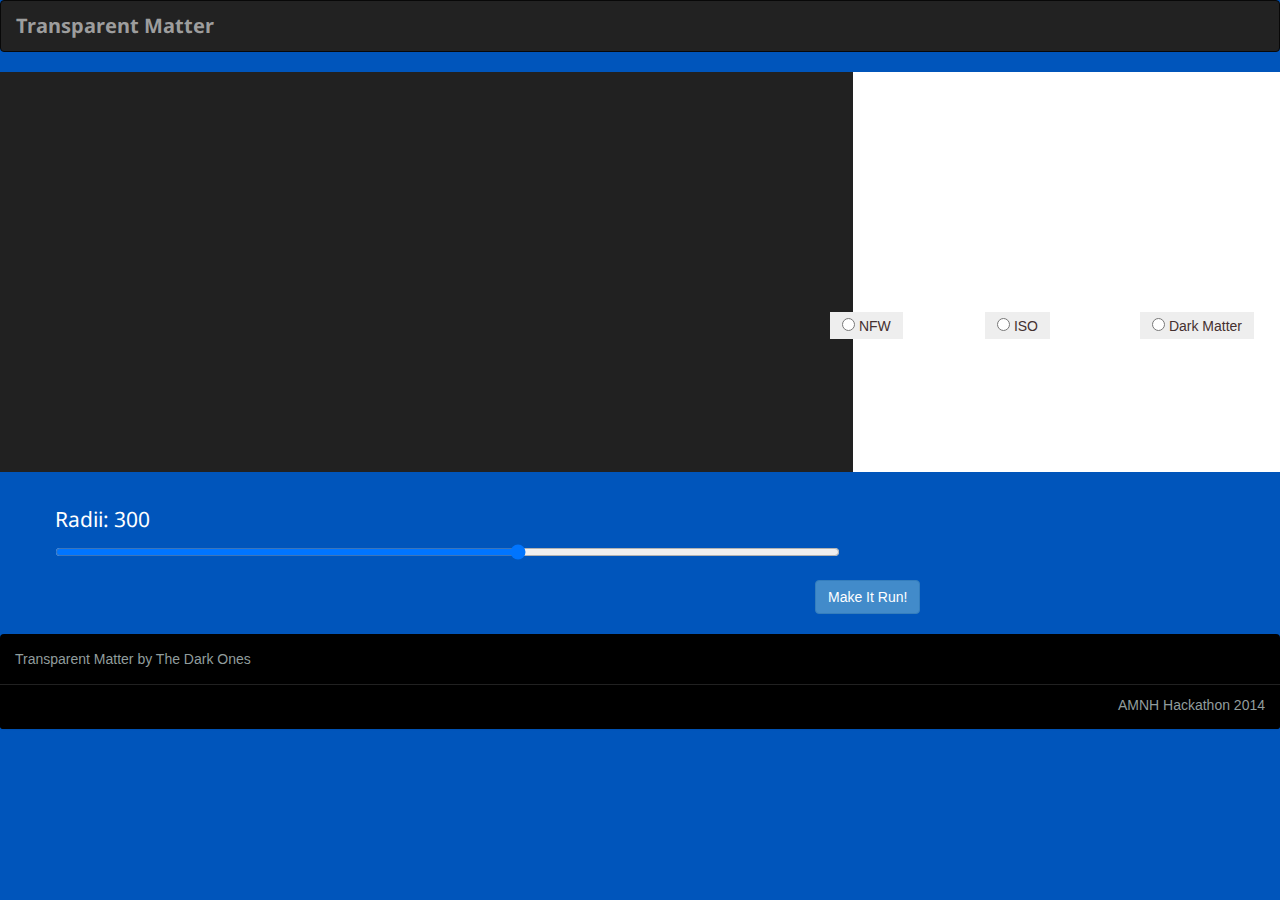
==== index.html @ e0890e86 "shortened the slider" ====
<!DOCTYPE html>
<html lang="en">
  <head>
    <meta charset="utf-8">
    <meta http-equiv="X-UA-Compatible" content="IE=edge">
    <meta name="viewport" content="width=device-width, initial-scale=1">
    <title>Transparent Matter</title>

    <!-- Bootstrap -->
    <link href="css/bootstrap.min.css" rel="stylesheet">

    <!-- CSS -->
    <link href='http://fonts.googleapis.com/css?family=Droid+Sans:400,700' rel='stylesheet' type='text/css'>
    <link href="css/styles.css" rel="stylesheet">

    
    

    <!-- HTML5 shim and Respond.js for IE8 support of HTML5 elements and media queries -->
    <!-- WARNING: Respond.js doesn't work if you view the page via file:// -->
    <!--[if lt IE 9]>
      <script src="https://oss.maxcdn.com/html5shiv/3.7.2/html5shiv.min.js"></script>
      <script src="https://oss.maxcdn.com/respond/1.4.2/respond.min.js"></script>
    <![endif]-->
  </head>
  <body>
    <nav class="navbar navbar-inverse" role="navigation">
      <div class="container-fluid">
        <div class="navbar-header">
          <a class="navbar-brand" href="#">Transparent Matter</a>
        </div>
      </div><!-- /.container-fluid -->
    </nav>

    <div class="container-fluid">
      <div class="row">
        <div class="col-md-8" id="anidiv"></div>
        <div class="col-md-4"></div>
      </div>
      <div class="row">
        <div class="col-lg-1 pull-right">
          <div class="input-group">
            <span class="input-group-addon">
              <input type="radio"> Dark Matter
            </span>
          </div><!-- /input-group-->
        </div> 
       
        <div class="col-lg-1 pull-right">
          <div class="input-group">
            <span class="input-group-addon">
              <input type="radio"> ISO
            </span>
          </div><!-- /input-group -->
        </div><!-- /.col-lg-1 -->

        <div class="col-lg-1 pull-right">
          <div class="input-group">
            <span class="input-group-addon">
              <input type="radio"> NFW
            </span>
          </div><!-- /input-group -->
        </div><!-- /.col-lg-1 -->
      </div><!-- /.row -->

      <div class="range-length">
        <p id="radii_value">Radii: 300</p>
        <input type="range" min="10" max="500" step="10" value="300" onchange="OnSliderChanged (this)">
      </div>
      <button type="button" class="btn btn-primary" onclick="loadgif()">Make It Run!</button>
      <script type="text/javascript">
        function OnSliderChanged (slider) {
            var sliderValue = document.getElementById ("radii_value");
            sliderValue.innerHTML = "Radii: "+ slider.value;
        } 
        function loadgif() {
            var animationDiv = document.getElementById("anidiv");
            animationDiv.innerHTML = "<img height=200 width=200 src=\"NFW_short.gif\">";
        }
    </script>

    </div> <!-- container-fluid -->

    <div class="panel panel-default">
      <div class="panel-body">
        Transparent Matter by The Dark Ones
      </div>
      <div class="panel-footer"><p>AMNH Hackathon 2014</p></div>
    </div>

    <!-- jQuery (necessary for Bootstrap's JavaScript plugins) -->
    <script src="https://ajax.googleapis.com/ajax/libs/jquery/1.11.1/jquery.min.js"></script>
    <!-- Include all compiled plugins (below), or include individual files as needed -->
    <script src="js/bootstrap.min.js"></script>
  </body>
</html>
---- css/styles.css ----
body{
  background-color: #0055bb;
}

.navbar.navbar-default{
  background-color: #44bbcc;
  border: none;
}

a.navbar-brand{
  color: #ffffff;
  font-family: Droid Sans;
  font-weight: bold;
  font-size: 20px;
}

.col-md-8{
  background-color: #212121;
  height: 400px;
}

.col-md-8-bottom{
  background-color: #bbeeff;
  height: 100px;
}

.col-md-4{
  background-color: #ffffff;
  height: 400px;

}

span.input-group-addon{
  padding: 6px 12px;
  font-size: 14px;
  font-weight: 400;
  line-height: 1;
  color: #443030;
  text-align: center;
  background-color: none;
  border: none;
  border-radius: none;
}

.btn-group{
  top: -250px;
  right: 60px;
  padding-left: 20px;
}

.col-lg-1{
  top: -160px;
 padding-right: 140px;
  
}

.btn.btn-primary {
  margin-top: 20px;
  margin-left: 800px;
}

.range-length{
  padding-top: 5px;
  padding-left: 40px;
  width: 66%;
}

.range-length p{
  font-family: Droid Sans;
  font-size: 1.5em;
  color: #ffffff;
}

.input[type="range"]{
  width: 66%;
}

.panel.panel-default{
  margin-top: 20px;
  margin-bottom: 0px;
  background-color: #000000;
  border: none;
  color: #919D9D;
}

.panel-footer {
  height: 45px;
  background-color: #000000;
  color: #919D9D;
  border-color: #212121;
}
.panel-footer p{
  float: right;
}
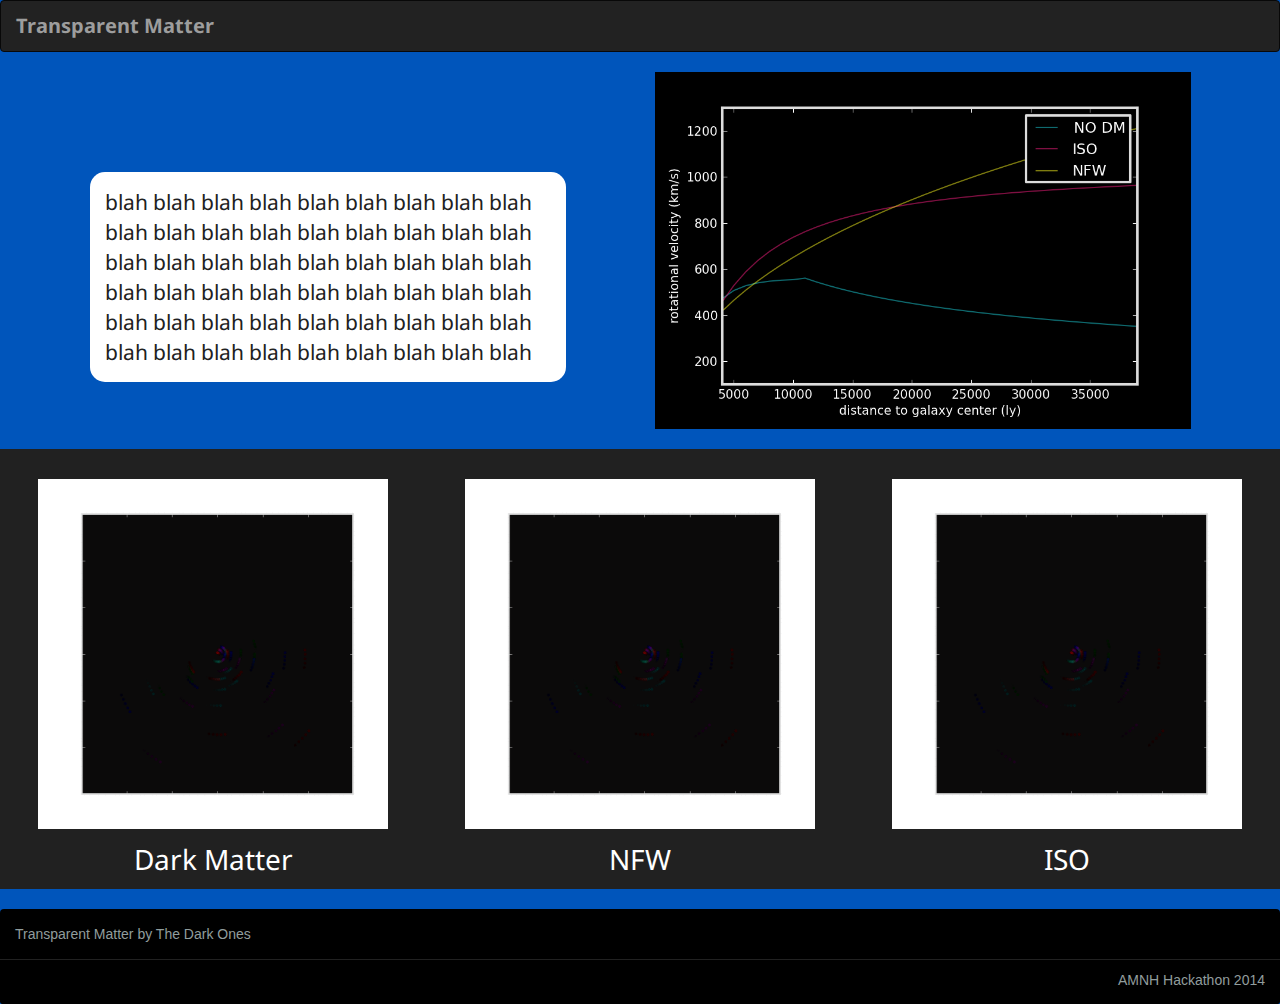
==== commit 66fffa64: "added final style changes" ====
--- a/index.html
+++ b/index.html
@@ -33,52 +33,28 @@
     </nav>
 
     <div class="container-fluid">
+    
+        <div class="col-md-6">
+          <div class="blah-radius">
+            <p>blah blah blah blah blah blah blah blah blah blah blah blah blah blah blah blah blah blah blah blah blah blah blah blah blah blah blah blah blah blah blah blah blah blah blah blah blah blah blah blah blah blah blah blah blah blah blah blah blah blah blah blah blah blah </p>
+          </div>
+        </div>
+        <div class="col-md-6">
+            <img src="default.png">
+        </div>
+      
+
       <div class="row">
-        <div class="col-md-8" id="anidiv"></div>
-        <div class="col-md-4"></div>
+        <div class="col-md-4"><img height=350 width=350 src="NFW_short.gif">
+          <p>Dark Matter</p>
+        </div>
+        <div class="col-md-4"><img height=350 width=350 src="NFW_short.gif">
+          <p>NFW</p>
+        </div>
+        <div class="col-md-4"><img height=350 width=350 src="NFW_short.gif">
+          <p>ISO</p>
+        </div>
       </div>
-      <div class="row">
-        <div class="col-lg-1 pull-right">
-          <div class="input-group">
-            <span class="input-group-addon">
-              <input type="radio"> Dark Matter
-            </span>
-          </div><!-- /input-group-->
-        </div> 
-       
-        <div class="col-lg-1 pull-right">
-          <div class="input-group">
-            <span class="input-group-addon">
-              <input type="radio"> ISO
-            </span>
-          </div><!-- /input-group -->
-        </div><!-- /.col-lg-1 -->
-
-        <div class="col-lg-1 pull-right">
-          <div class="input-group">
-            <span class="input-group-addon">
-              <input type="radio"> NFW
-            </span>
-          </div><!-- /input-group -->
-        </div><!-- /.col-lg-1 -->
-      </div><!-- /.row -->
-
-      <div class="range-length">
-        <p id="radii_value">Radii: 300</p>
-        <input type="range" min="10" max="500" step="10" value="300" onchange="OnSliderChanged (this)">
-      </div>
-      <button type="button" class="btn btn-primary" onclick="loadgif()">Make It Run!</button>
-      <script type="text/javascript">
-        function OnSliderChanged (slider) {
-            var sliderValue = document.getElementById ("radii_value");
-            sliderValue.innerHTML = "Radii: "+ slider.value;
-        } 
-        function loadgif() {
-            var animationDiv = document.getElementById("anidiv");
-            animationDiv.innerHTML = "<img height=200 width=200 src=\"NFW_short.gif\">";
-        }
-    </script>
-
     </div> <!-- container-fluid -->
 
     <div class="panel panel-default">
--- a/css/styles.css
+++ b/css/styles.css
@@ -14,32 +14,40 @@
   font-size: 20px;
 }
 
-.col-md-8{
-  background-color: #212121;
-  height: 400px;
+.col-md-6 img {
+  width: 90%;
+  margin-bottom: 20px;
 }
 
-.col-md-8-bottom{
-  background-color: #bbeeff;
-  height: 100px;
+.blah-radius p {
+  width: 80%;
+  height: 50%;
+  margin: auto;
+  margin-top: 100px;
+  border-radius: 15px;
+  background-color: white;
+  font-family: Droid Sans;
+  font-size: 1.5em;
+  color: #212121;
+  padding: 15px;
 }
 
 .col-md-4{
-  background-color: #ffffff;
-  height: 400px;
-
+  background-color: #212121;
+  height: 440px;
+}
+.col-md-4 img{
+  display: block;
+  margin: auto;
+  margin-top: 30px;
 }
 
-span.input-group-addon{
-  padding: 6px 12px;
-  font-size: 14px;
-  font-weight: 400;
-  line-height: 1;
-  color: #443030;
+.row p {
+  color: #ffffff;
+  font-family: Droid Sans;
+  font-size: 2em;
   text-align: center;
-  background-color: none;
-  border: none;
-  border-radius: none;
+  padding: 10px;
 }
 
 .btn-group{
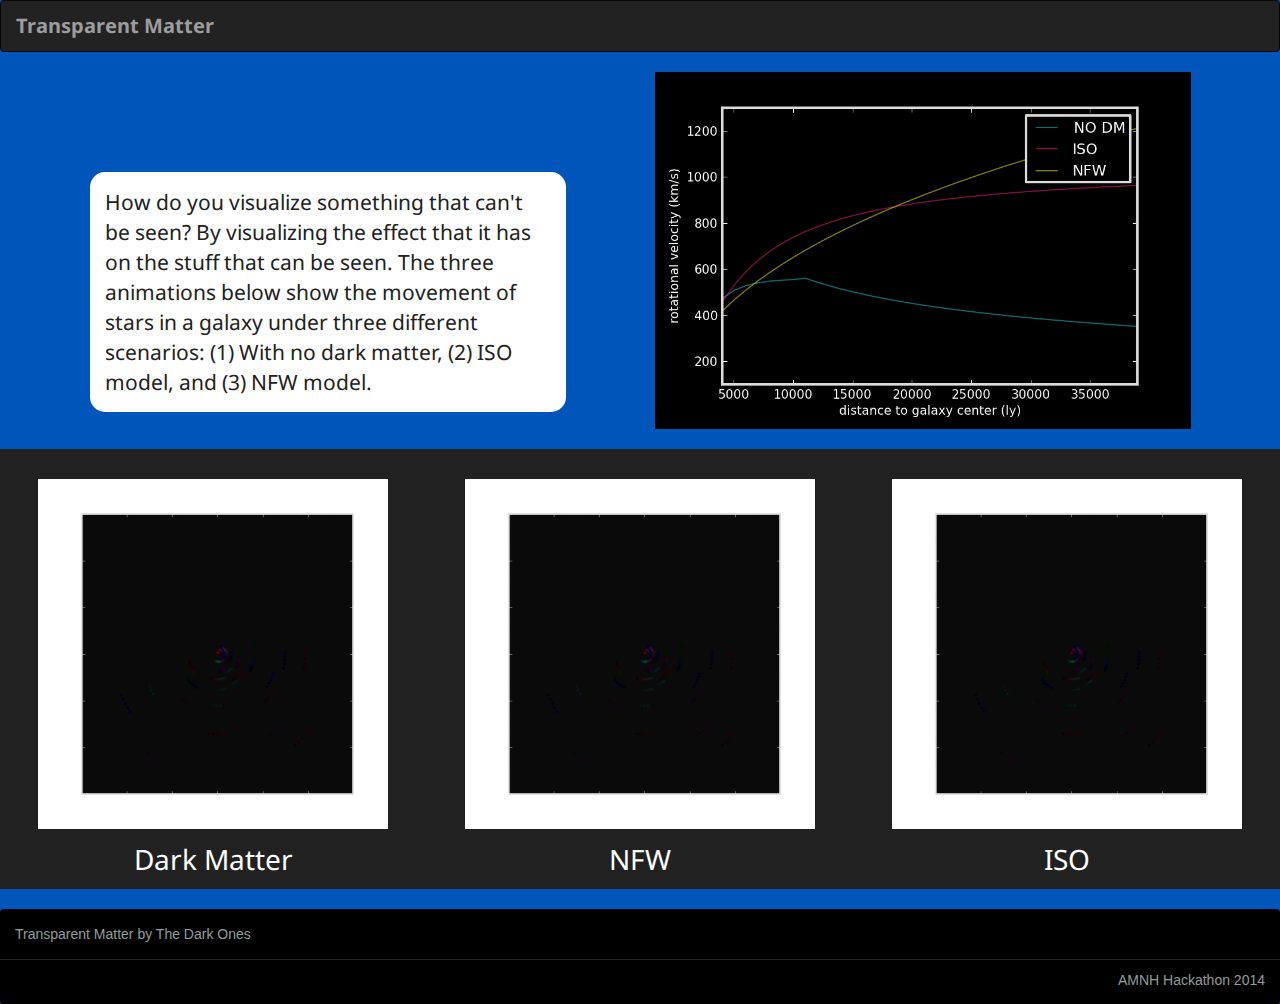
==== commit 4a58bea7: "Updated blurp" ====
--- a/index.html
+++ b/index.html
@@ -36,7 +36,7 @@
     
         <div class="col-md-6">
           <div class="blah-radius">
-            <p>blah blah blah blah blah blah blah blah blah blah blah blah blah blah blah blah blah blah blah blah blah blah blah blah blah blah blah blah blah blah blah blah blah blah blah blah blah blah blah blah blah blah blah blah blah blah blah blah blah blah blah blah blah blah </p>
+            <p>How do you visualize something that can't be seen? By visualizing the effect that it has on the stuff that can be seen. The three animations below show the movement of stars in a galaxy under three different scenarios: (1) With no dark matter, (2) ISO model, and (3) NFW model. </p>
           </div>
         </div>
         <div class="col-md-6">
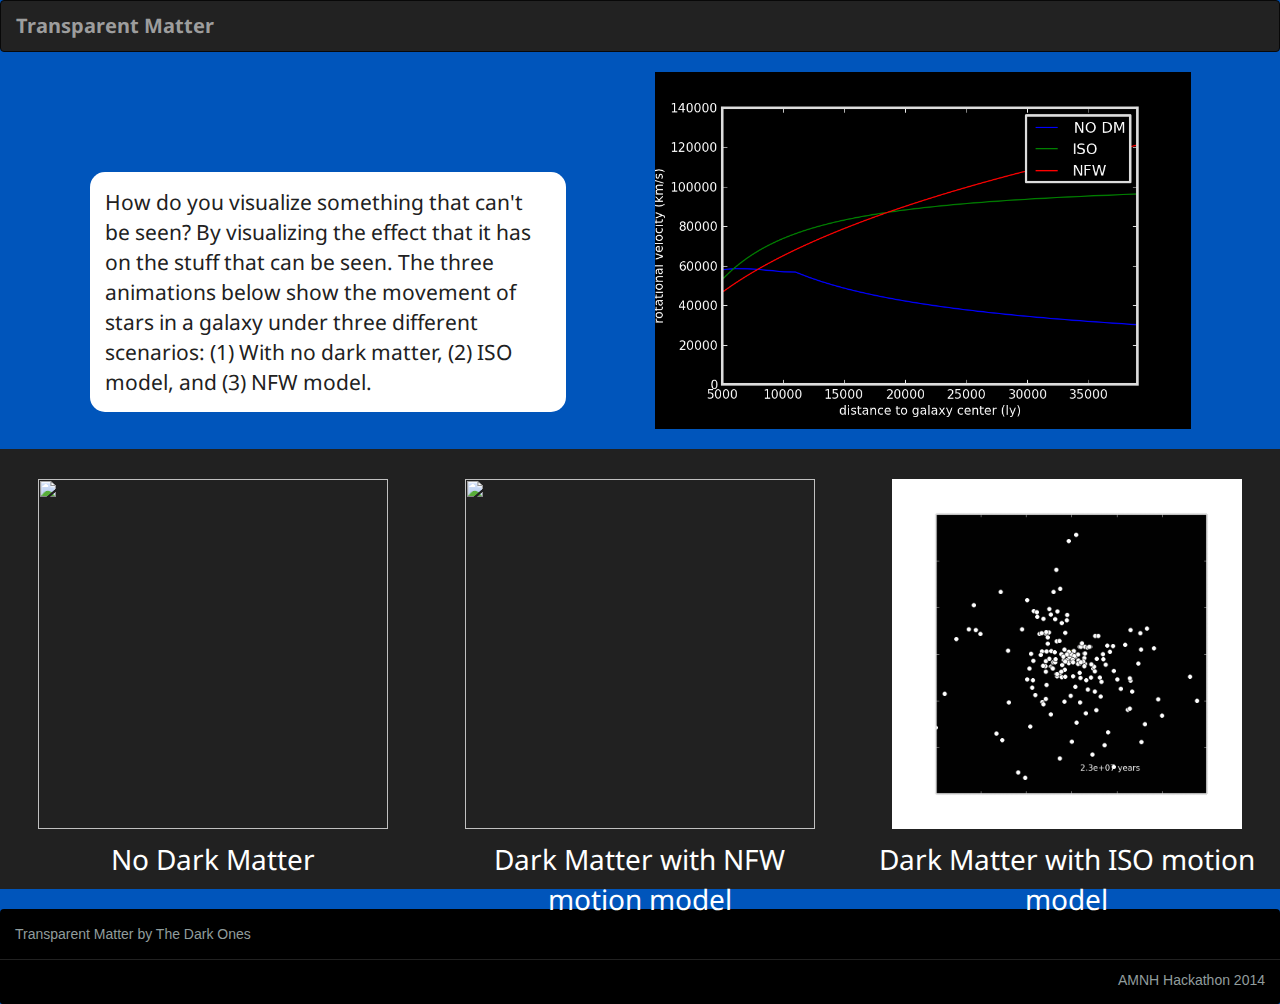
==== commit 92d8afc7: "updated GIFs" ====
--- a/index.html
+++ b/index.html
@@ -40,19 +40,19 @@
           </div>
         </div>
         <div class="col-md-6">
-            <img src="default.png">
+            <img src="default2.png">
         </div>
       
 
       <div class="row">
-        <div class="col-md-4"><img height=350 width=350 src="NFW_short.gif">
-          <p>Dark Matter</p>
+        <div class="col-md-4"><img height=350 width=350 src="nodm.gif">
+          <p>No Dark Matter</p>
         </div>
-        <div class="col-md-4"><img height=350 width=350 src="NFW_short.gif">
-          <p>NFW</p>
+        <div class="col-md-4"><img height=350 width=350 src="NFW.gif">
+          <p>Dark Matter with NFW motion model</p>
         </div>
-        <div class="col-md-4"><img height=350 width=350 src="NFW_short.gif">
-          <p>ISO</p>
+        <div class="col-md-4"><img height=350 width=350 src="ISO.gif">
+          <p>Dark Matter with ISO motion model</p>
         </div>
       </div>
     </div> <!-- container-fluid -->
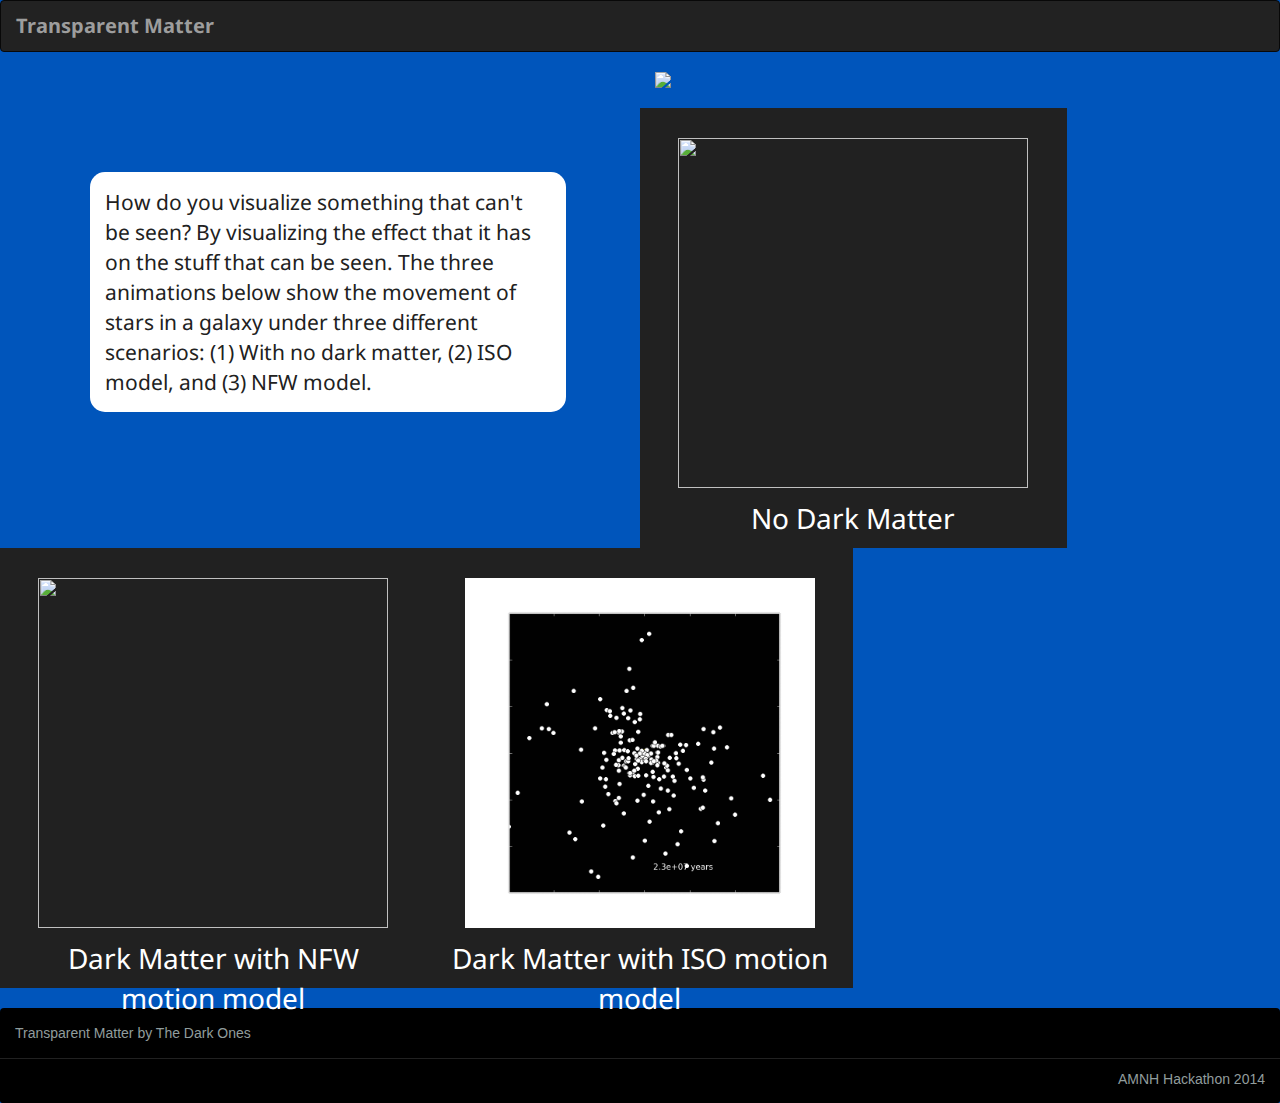
==== commit 3fabc2bb: "update default graph" ====
--- a/index.html
+++ b/index.html
@@ -40,7 +40,7 @@
           </div>
         </div>
         <div class="col-md-6">
-            <img src="default2.png">
+            <img src="M33.gif.png">
         </div>
       
 
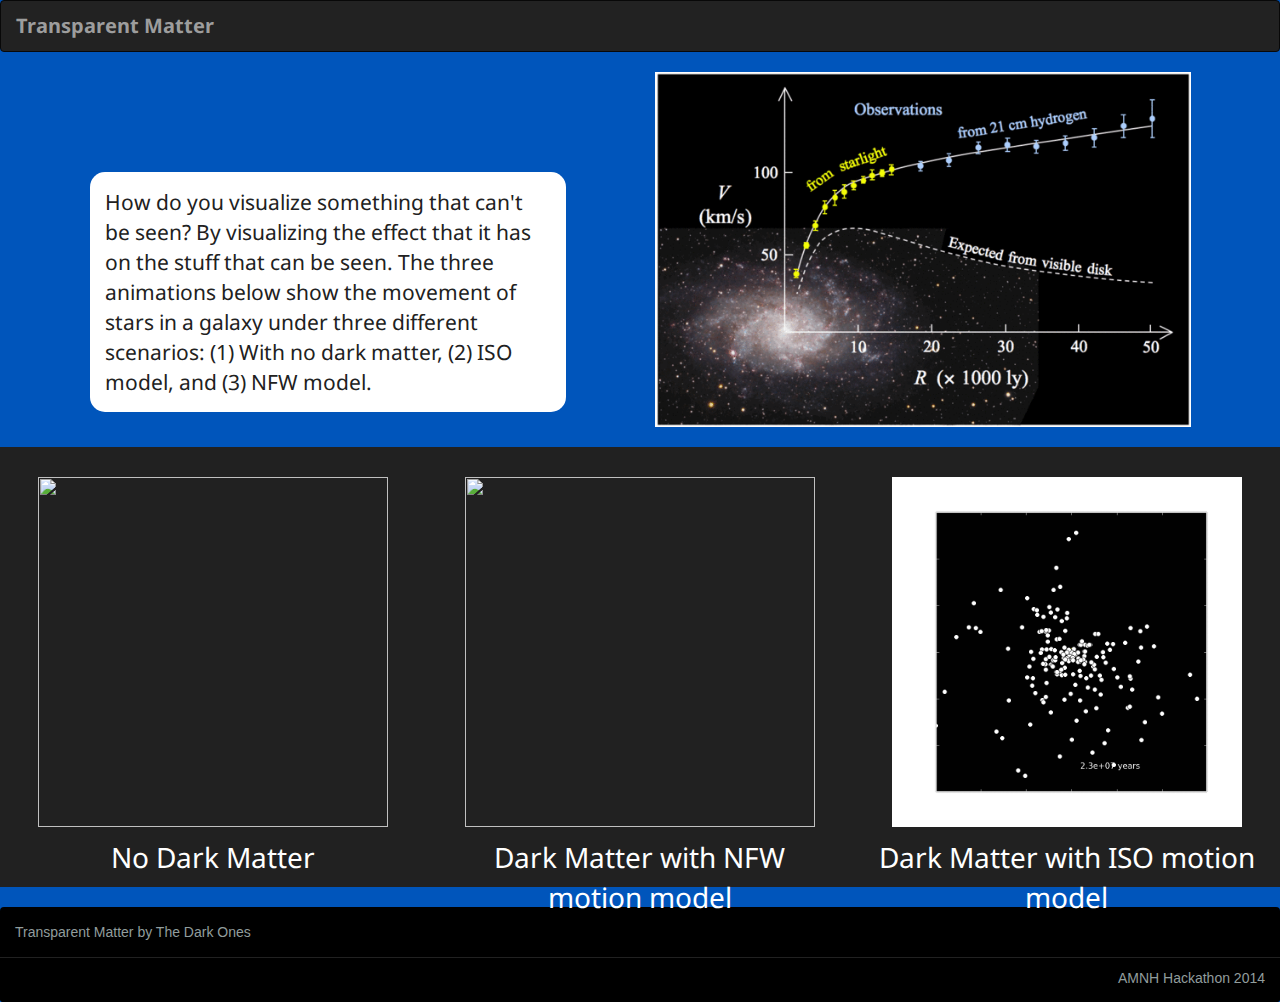
==== commit 57f10255: "Fixed main image bug" ====
--- a/index.html
+++ b/index.html
@@ -40,7 +40,7 @@
           </div>
         </div>
         <div class="col-md-6">
-            <img src="M33.gif.png">
+            <img src="M33.gif">
         </div>
       
 
@@ -69,4 +69,4 @@
     <!-- Include all compiled plugins (below), or include individual files as needed -->
     <script src="js/bootstrap.min.js"></script>
   </body>
-</html>+</html>
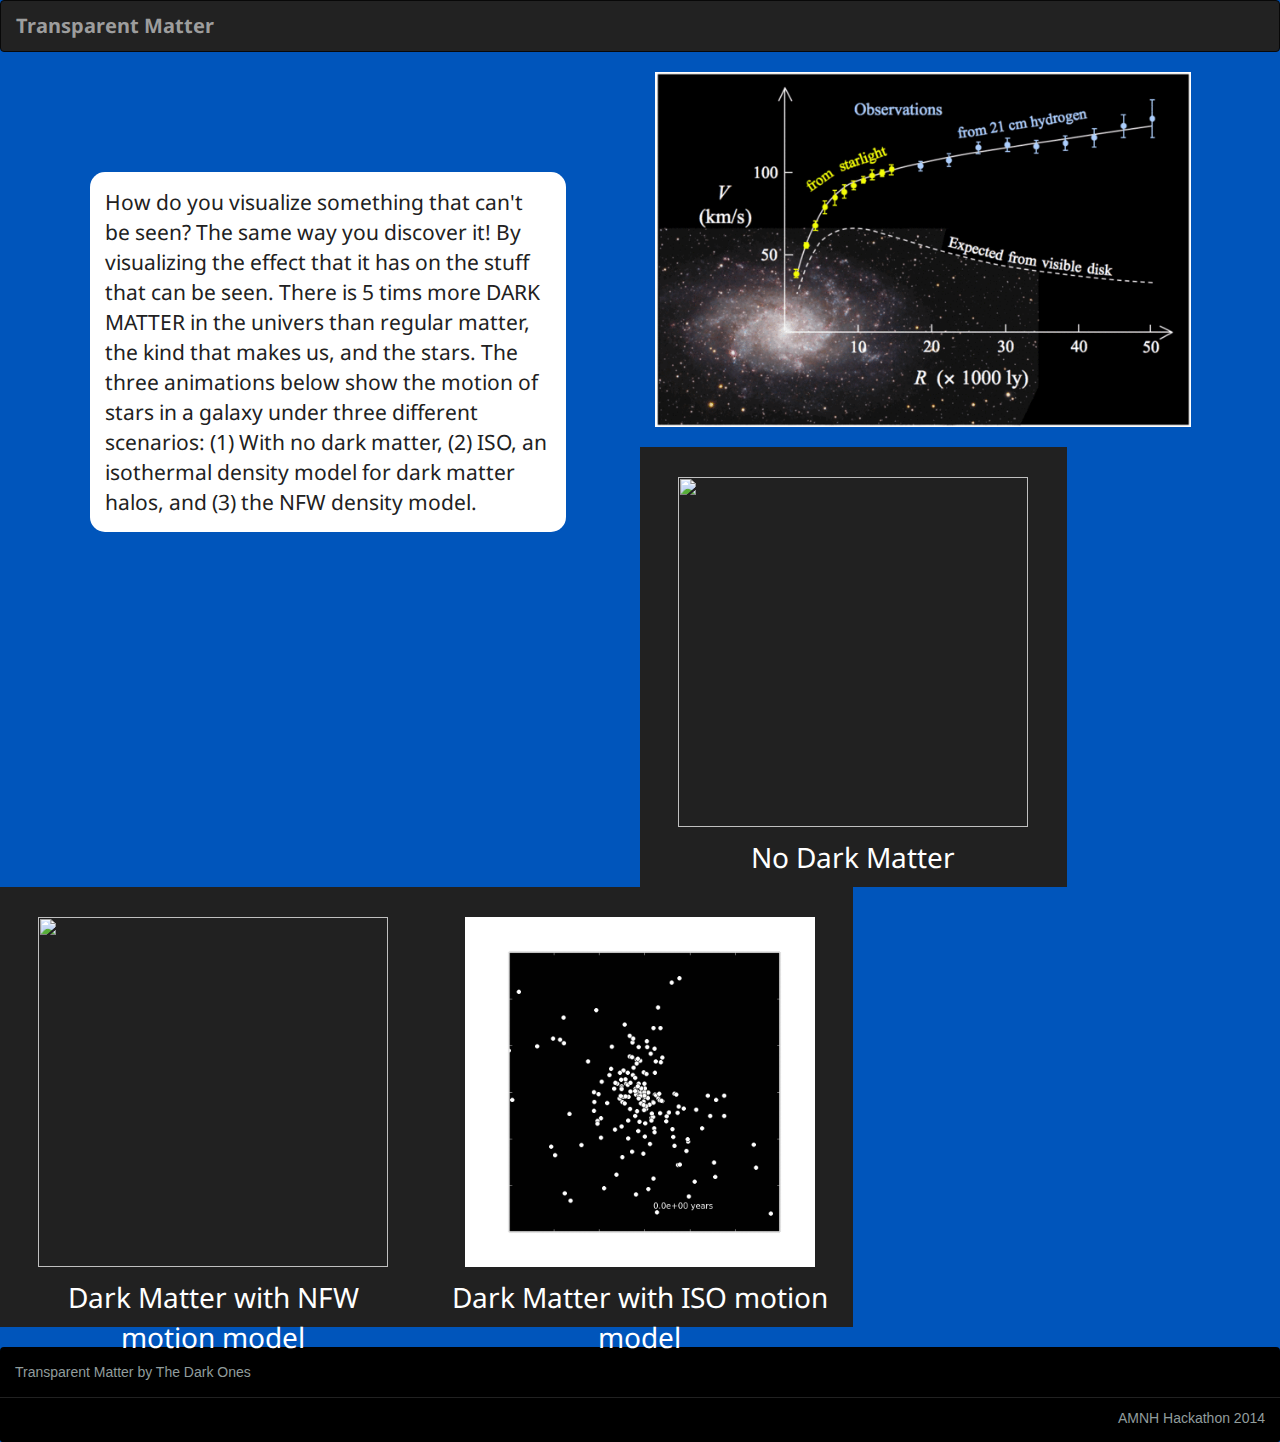
==== commit 67784463: "Update index.html" ====
--- a/index.html
+++ b/index.html
@@ -36,7 +36,7 @@
     
         <div class="col-md-6">
           <div class="blah-radius">
-            <p>How do you visualize something that can't be seen? By visualizing the effect that it has on the stuff that can be seen. The three animations below show the movement of stars in a galaxy under three different scenarios: (1) With no dark matter, (2) ISO model, and (3) NFW model. </p>
+            <p>How do you visualize something that can't be seen? The same way you discover it! By visualizing the effect that it has on the stuff that can be seen. There is 5 tims more DARK MATTER in the univers than regular matter, the kind that makes us, and the stars. The three animations below show the motion of stars in a galaxy under three different scenarios: (1) With no dark matter, (2) ISO, an isothermal density model for dark matter halos, and (3) the NFW density model. </p>
           </div>
         </div>
         <div class="col-md-6">
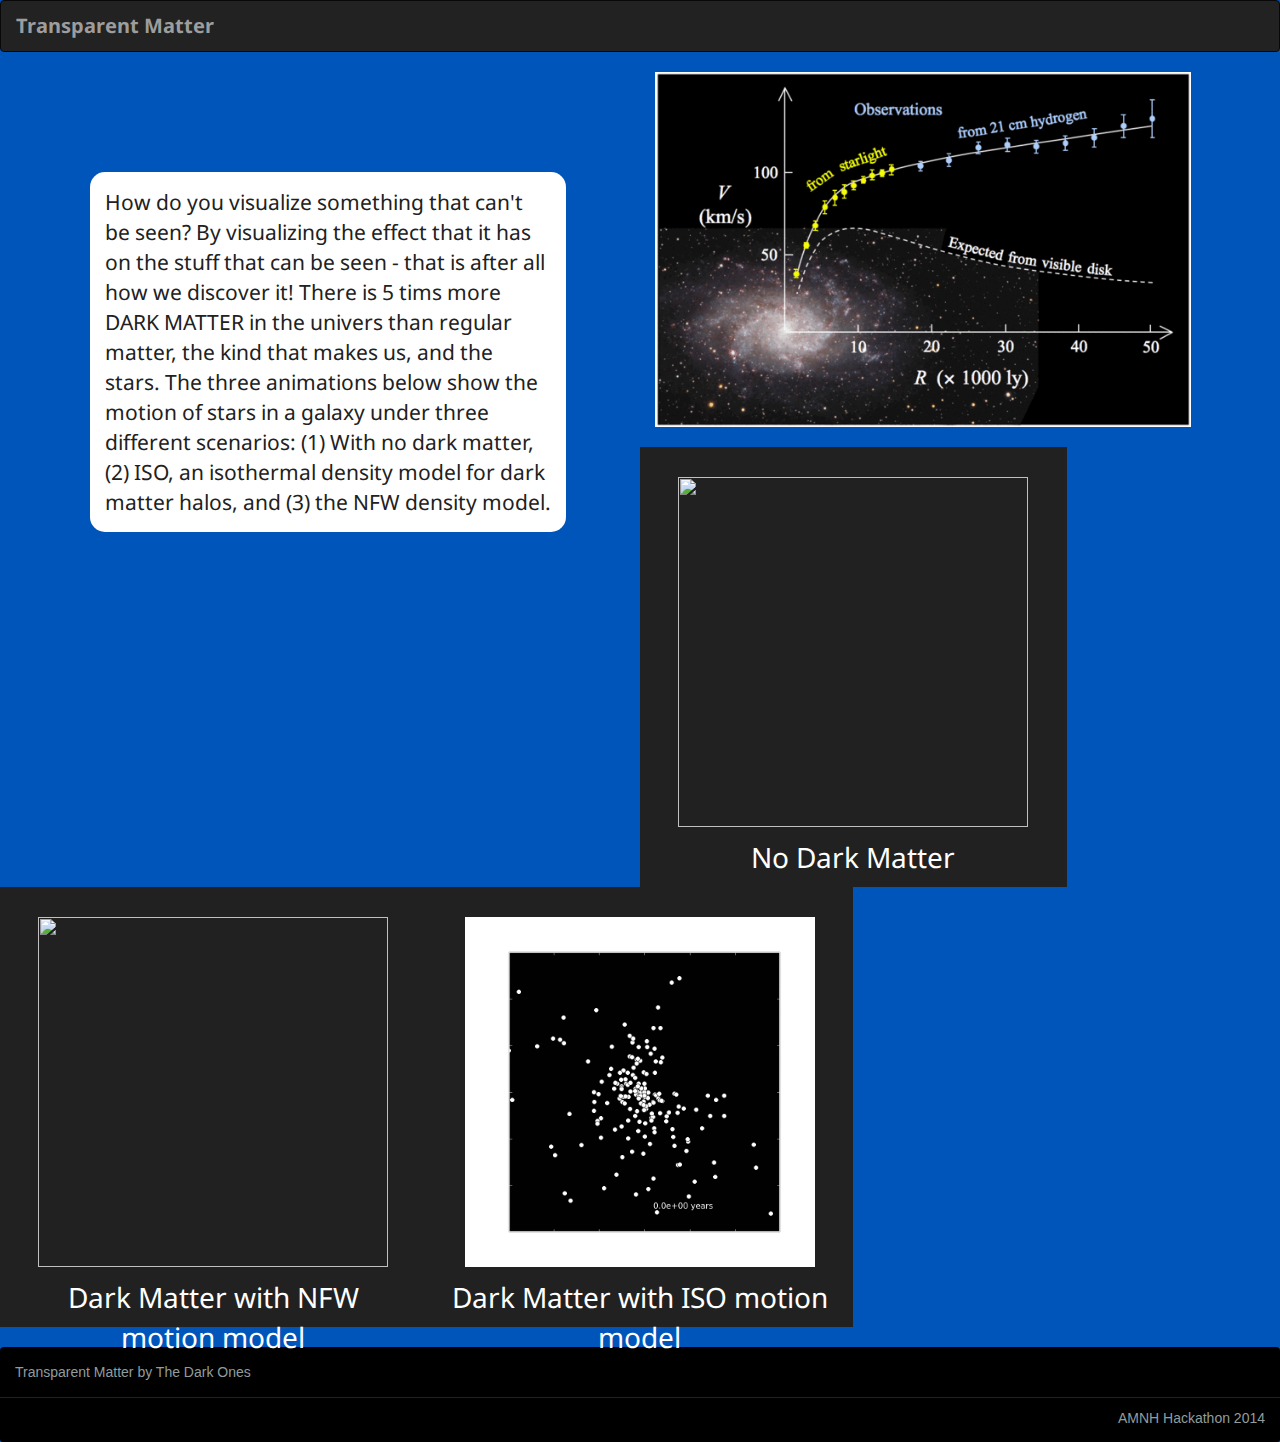
==== commit c322cd1d: "Update index.html" ====
--- a/index.html
+++ b/index.html
@@ -36,7 +36,7 @@
     
         <div class="col-md-6">
           <div class="blah-radius">
-            <p>How do you visualize something that can't be seen? The same way you discover it! By visualizing the effect that it has on the stuff that can be seen. There is 5 tims more DARK MATTER in the univers than regular matter, the kind that makes us, and the stars. The three animations below show the motion of stars in a galaxy under three different scenarios: (1) With no dark matter, (2) ISO, an isothermal density model for dark matter halos, and (3) the NFW density model. </p>
+            <p>How do you visualize something that can't be seen?  By visualizing the effect that it has on the stuff that can be seen - that is after all how we discover it! There is 5 tims more DARK MATTER in the univers than regular matter, the kind that makes us, and the stars. The three animations below show the motion of stars in a galaxy under three different scenarios: (1) With no dark matter, (2) ISO, an isothermal density model for dark matter halos, and (3) the NFW density model. </p>
           </div>
         </div>
         <div class="col-md-6">
